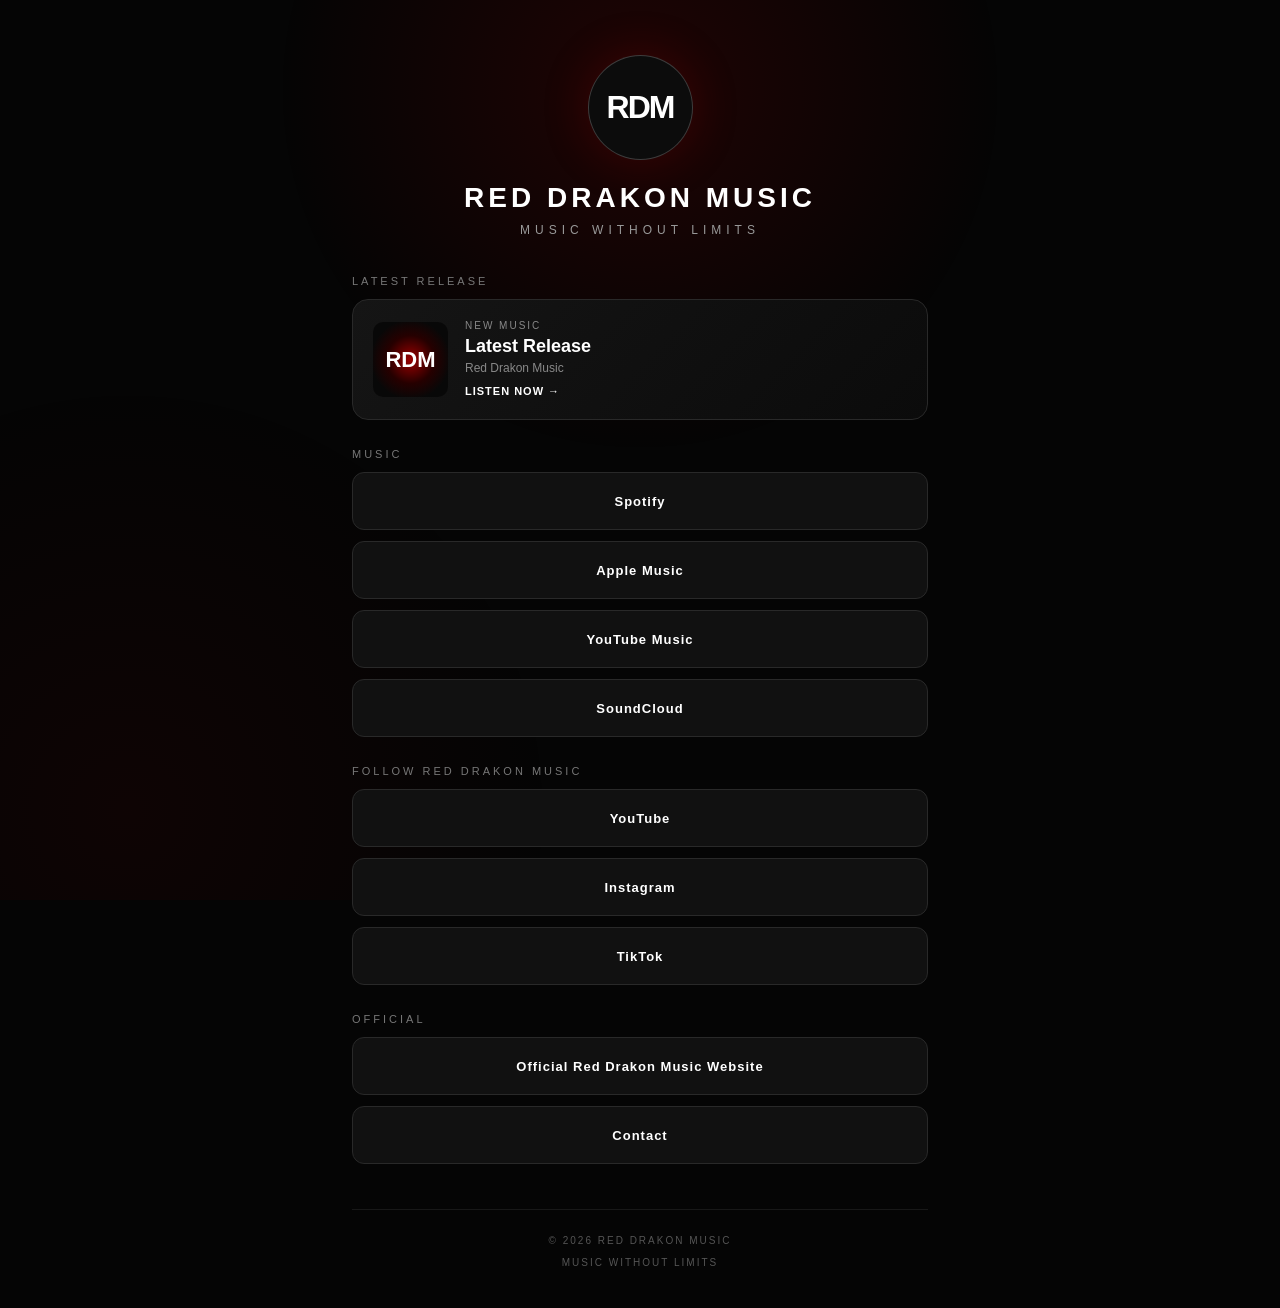
==== index.html @ 79732311 "Create index.html" ====
<!DOCTYPE html>
<html lang="en">
<head>
    <meta charset="UTF-8">
    <meta name="viewport" content="width=device-width, initial-scale=1.0">

    <title>Red Drakon Music</title>
    <meta name="description" content="Red Drakon Music — Music Without Limits.">

    <style>
        * {
            margin: 0;
            padding: 0;
            box-sizing: border-box;
        }

        body {
            font-family: Arial, Helvetica, sans-serif;
            background: #050505;
            color: #ffffff;
            min-height: 100vh;
            display: flex;
            justify-content: center;
            overflow-x: hidden;
        }

        body::before {
            content: "";
            position: fixed;
            inset: 0;
            background:
                radial-gradient(circle at 50% 10%, rgba(150, 0, 0, 0.18), transparent 35%),
                radial-gradient(circle at 10% 90%, rgba(100, 0, 0, 0.10), transparent 30%);
            pointer-events: none;
        }

        .page {
            width: 100%;
            max-width: 620px;
            padding: 55px 22px 40px;
            position: relative;
            z-index: 1;
        }

        .brand {
            text-align: center;
            margin-bottom: 38px;
        }

        .logo {
            width: 105px;
            height: 105px;
            margin: 0 auto 22px;
            border: 1px solid rgba(255, 255, 255, 0.2);
            border-radius: 50%;
            display: flex;
            align-items: center;
            justify-content: center;
            background: #0c0c0c;
            box-shadow: 0 0 45px rgba(150, 0, 0, 0.25);
            font-size: 32px;
            font-weight: 900;
            letter-spacing: -2px;
        }

        .brand h1 {
            font-size: 28px;
            letter-spacing: 4px;
            font-weight: 800;
        }

        .tagline {
            margin-top: 9px;
            color: #999999;
            font-size: 12px;
            letter-spacing: 5px;
            text-transform: uppercase;
        }

        .section-title {
            font-size: 11px;
            letter-spacing: 3px;
            color: #777777;
            text-transform: uppercase;
            margin: 28px 0 12px;
        }

        .release {
            background: linear-gradient(135deg, #151515, #0b0b0b);
            border: 1px solid #292929;
            border-radius: 16px;
            padding: 20px;
            display: flex;
            align-items: center;
            gap: 17px;
            margin-bottom: 24px;
        }

        .release-art {
            width: 75px;
            height: 75px;
            border-radius: 10px;
            background:
                radial-gradient(circle at 50% 50%, #9b0000, #260000 45%, #080808 75%);
            display: flex;
            align-items: center;
            justify-content: center;
            flex-shrink: 0;
            font-size: 22px;
            font-weight: 900;
        }

        .release-info {
            flex: 1;
        }

        .release-label {
            color: #888888;
            font-size: 10px;
            letter-spacing: 2px;
            text-transform: uppercase;
        }

        .release h2 {
            margin-top: 5px;
            font-size: 18px;
        }

        .release p {
            margin-top: 4px;
            color: #888888;
            font-size: 12px;
        }

        .listen {
            display: inline-block;
            margin-top: 10px;
            color: white;
            text-decoration: none;
            font-size: 11px;
            font-weight: bold;
            letter-spacing: 1px;
        }

        .listen:hover {
            color: #ff3333;
        }

        .links {
            display: flex;
            flex-direction: column;
            gap: 11px;
        }

        .link {
            width: 100%;
            min-height: 58px;
            padding: 16px 20px;
            display: flex;
            align-items: center;
            justify-content: center;
            text-decoration: none;
            color: white;
            background: #111111;
            border: 1px solid #292929;
            border-radius: 12px;
            font-size: 13px;
            font-weight: 600;
            letter-spacing: 1px;
            transition: 0.25s ease;
        }

        .link:hover {
            background: #1a1a1a;
            border-color: #770000;
            transform: translateY(-2px);
            box-shadow: 0 8px 25px rgba(120, 0, 0, 0.15);
        }

        .footer {
            text-align: center;
            margin-top: 45px;
            padding-top: 25px;
            border-top: 1px solid #181818;
            color: #555555;
            font-size: 10px;
            letter-spacing: 2px;
        }

        @media (max-width: 480px) {
            .page {
                padding: 40px 16px 30px;
            }

            .brand h1 {
                font-size: 23px;
                letter-spacing: 3px;
            }

            .tagline {
                font-size: 10px;
                letter-spacing: 3px;
            }
        }
    </style>
</head>

<body>

<div class="page">

    <header class="brand">
        <div class="logo">RDM</div>

        <h1>RED DRAKON MUSIC</h1>

        <p class="tagline">Music Without Limits</p>
    </header>


    <div class="section-title">Latest Release</div>

    <div class="release">

        <div class="release-art">
            RDM
        </div>

        <div class="release-info">
            <div class="release-label">New Music</div>

            <h2>Latest Release</h2>

            <p>Red Drakon Music</p>

            <a class="listen" href="#" target="_blank">
                LISTEN NOW →
            </a>
        </div>

    </div>


    <div class="section-title">Music</div>

    <div class="links">

        <a class="link" href="#" target="_blank">
            Spotify
        </a>

        <a class="link" href="#" target="_blank">
            Apple Music
        </a>

        <a class="link" href="#" target="_blank">
            YouTube Music
        </a>

        <a class="link" href="#" target="_blank">
            SoundCloud
        </a>

    </div>


    <div class="section-title">Follow Red Drakon Music</div>

    <div class="links">

        <a class="link" href="#" target="_blank">
            YouTube
        </a>

        <a class="link" href="#" target="_blank">
            Instagram
        </a>

        <a class="link" href="#" target="_blank">
            TikTok
        </a>

    </div>


    <div class="section-title">Official</div>

    <div class="links">

        <a class="link" href="#" target="_blank">
            Official Red Drakon Music Website
        </a>

        <a class="link" href="#" target="_blank">
            Contact
        </a>

    </div>


    <footer class="footer">
        © 2026 RED DRAKON MUSIC
        <br><br>
        MUSIC WITHOUT LIMITS
    </footer>

</div>

</body>
</html>
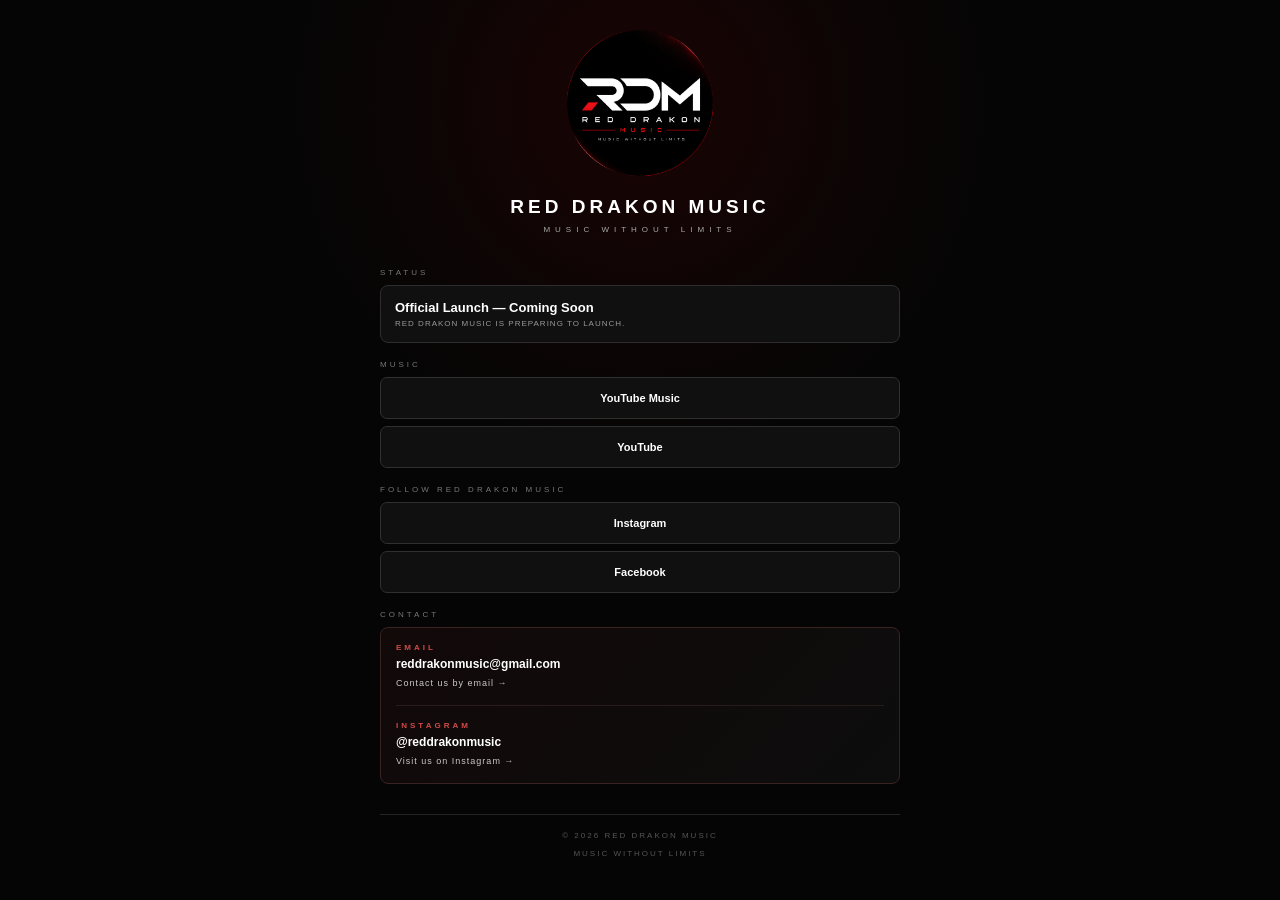
==== commit ff45ae14: "RDM pre-launch website" ====
--- a/index.html
+++ b/index.html
@@ -1,310 +1,281 @@
 <!DOCTYPE html>
 <html lang="en">
 <head>
-    <meta charset="UTF-8">
-    <meta name="viewport" content="width=device-width, initial-scale=1.0">
-
-    <title>Red Drakon Music</title>
-    <meta name="description" content="Red Drakon Music — Music Without Limits.">
-
-    <style>
-        * {
-            margin: 0;
-            padding: 0;
-            box-sizing: border-box;
-        }
-
-        body {
-            font-family: Arial, Helvetica, sans-serif;
-            background: #050505;
-            color: #ffffff;
-            min-height: 100vh;
-            display: flex;
-            justify-content: center;
-            overflow-x: hidden;
-        }
-
-        body::before {
-            content: "";
-            position: fixed;
-            inset: 0;
-            background:
-                radial-gradient(circle at 50% 10%, rgba(150, 0, 0, 0.18), transparent 35%),
-                radial-gradient(circle at 10% 90%, rgba(100, 0, 0, 0.10), transparent 30%);
-            pointer-events: none;
-        }
-
-        .page {
-            width: 100%;
-            max-width: 620px;
-            padding: 55px 22px 40px;
-            position: relative;
-            z-index: 1;
-        }
-
-        .brand {
-            text-align: center;
-            margin-bottom: 38px;
-        }
-
-        .logo {
-            width: 105px;
-            height: 105px;
-            margin: 0 auto 22px;
-            border: 1px solid rgba(255, 255, 255, 0.2);
-            border-radius: 50%;
-            display: flex;
-            align-items: center;
-            justify-content: center;
-            background: #0c0c0c;
-            box-shadow: 0 0 45px rgba(150, 0, 0, 0.25);
-            font-size: 32px;
-            font-weight: 900;
-            letter-spacing: -2px;
-        }
-
-        .brand h1 {
-            font-size: 28px;
-            letter-spacing: 4px;
-            font-weight: 800;
-        }
-
-        .tagline {
-            margin-top: 9px;
-            color: #999999;
-            font-size: 12px;
-            letter-spacing: 5px;
-            text-transform: uppercase;
-        }
-
-        .section-title {
-            font-size: 11px;
-            letter-spacing: 3px;
-            color: #777777;
-            text-transform: uppercase;
-            margin: 28px 0 12px;
-        }
-
-        .release {
-            background: linear-gradient(135deg, #151515, #0b0b0b);
-            border: 1px solid #292929;
-            border-radius: 16px;
-            padding: 20px;
-            display: flex;
-            align-items: center;
-            gap: 17px;
-            margin-bottom: 24px;
-        }
-
-        .release-art {
-            width: 75px;
-            height: 75px;
-            border-radius: 10px;
-            background:
-                radial-gradient(circle at 50% 50%, #9b0000, #260000 45%, #080808 75%);
-            display: flex;
-            align-items: center;
-            justify-content: center;
-            flex-shrink: 0;
-            font-size: 22px;
-            font-weight: 900;
-        }
-
-        .release-info {
-            flex: 1;
-        }
-
-        .release-label {
-            color: #888888;
-            font-size: 10px;
-            letter-spacing: 2px;
-            text-transform: uppercase;
-        }
-
-        .release h2 {
-            margin-top: 5px;
-            font-size: 18px;
-        }
-
-        .release p {
-            margin-top: 4px;
-            color: #888888;
-            font-size: 12px;
-        }
-
-        .listen {
-            display: inline-block;
-            margin-top: 10px;
-            color: white;
-            text-decoration: none;
-            font-size: 11px;
-            font-weight: bold;
-            letter-spacing: 1px;
-        }
-
-        .listen:hover {
-            color: #ff3333;
-        }
-
-        .links {
-            display: flex;
-            flex-direction: column;
-            gap: 11px;
-        }
-
-        .link {
-            width: 100%;
-            min-height: 58px;
-            padding: 16px 20px;
-            display: flex;
-            align-items: center;
-            justify-content: center;
-            text-decoration: none;
-            color: white;
-            background: #111111;
-            border: 1px solid #292929;
-            border-radius: 12px;
-            font-size: 13px;
-            font-weight: 600;
-            letter-spacing: 1px;
-            transition: 0.25s ease;
-        }
-
-        .link:hover {
-            background: #1a1a1a;
-            border-color: #770000;
-            transform: translateY(-2px);
-            box-shadow: 0 8px 25px rgba(120, 0, 0, 0.15);
-        }
-
-        .footer {
-            text-align: center;
-            margin-top: 45px;
-            padding-top: 25px;
-            border-top: 1px solid #181818;
-            color: #555555;
-            font-size: 10px;
-            letter-spacing: 2px;
-        }
-
-        @media (max-width: 480px) {
-            .page {
-                padding: 40px 16px 30px;
-            }
-
-            .brand h1 {
-                font-size: 23px;
-                letter-spacing: 3px;
-            }
-
-            .tagline {
-                font-size: 10px;
-                letter-spacing: 3px;
-            }
-        }
-    </style>
+  <meta charset="UTF-8">
+  <meta name="viewport" content="width=device-width, initial-scale=1.0">
+  <title>Red Drakon Music</title>
+  <meta name="description" content="Red Drakon Music — Music Without Limits.">
+
+  <style>
+    * {
+      box-sizing: border-box;
+    }
+
+    html, body {
+      margin: 0;
+      min-height: 100%;
+      font-family: Arial, Helvetica, sans-serif;
+      background:
+        radial-gradient(circle at 50% 12%, rgba(100, 0, 0, 0.22), transparent 36%),
+        #050505;
+      color: #ffffff;
+    }
+
+    body {
+      display: flex;
+      justify-content: center;
+      padding: 28px 16px 24px;
+    }
+
+    .page {
+      width: 100%;
+      max-width: 520px;
+      text-align: center;
+    }
+
+    .logo {
+      width: 150px;
+      height: 150px;
+      object-fit: contain;
+      display: block;
+      margin: 0 auto 18px;
+    }
+
+    .brand {
+      margin: 0;
+      font-size: 19px;
+      font-weight: 800;
+      letter-spacing: 4px;
+    }
+
+    .tagline {
+      margin: 7px 0 34px;
+      color: #a9a9a9;
+      font-size: 8px;
+      letter-spacing: 5px;
+    }
+
+    .section {
+      margin-top: 17px;
+    }
+
+    .section-title {
+      margin: 0 0 8px;
+      color: #777777;
+      font-size: 8px;
+      letter-spacing: 3px;
+      text-align: left;
+      text-transform: uppercase;
+    }
+
+    .release {
+      margin-bottom: 16px;
+      padding: 14px;
+      border: 1px solid #2d2d2d;
+      border-radius: 8px;
+      background: #101010;
+      text-align: left;
+    }
+
+    .release-title {
+      margin-bottom: 4px;
+      font-size: 13px;
+      font-weight: 700;
+    }
+
+    .release-text {
+      color: #999999;
+      font-size: 8px;
+      letter-spacing: 1px;
+      text-transform: uppercase;
+    }
+
+    .links {
+      display: flex;
+      flex-direction: column;
+      gap: 7px;
+    }
+
+    .link {
+      display: flex;
+      align-items: center;
+      justify-content: center;
+      width: 100%;
+      min-height: 42px;
+      padding: 11px 16px;
+      border: 1px solid #303030;
+      border-radius: 7px;
+      background: #101010;
+      color: #ffffff;
+      text-decoration: none;
+      font-size: 11px;
+      font-weight: 700;
+      transition: 0.2s ease;
+    }
+
+    .link:hover {
+      border-color: #a00000;
+      background: #151515;
+      transform: translateY(-1px);
+    }
+
+    .contact-card {
+      padding: 15px;
+      border: 1px solid #3b2222;
+      border-radius: 8px;
+      background: linear-gradient(135deg, #120909, #0d0d0d);
+      text-align: left;
+    }
+
+    .contact-item + .contact-item {
+      margin-top: 15px;
+      padding-top: 15px;
+      border-top: 1px solid #2a1b1b;
+    }
+
+    .contact-label {
+      margin-bottom: 5px;
+      color: #d14a4a;
+      font-size: 8px;
+      font-weight: 800;
+      letter-spacing: 3px;
+    }
+
+    .contact-value {
+      color: #ffffff;
+      font-size: 12px;
+      font-weight: 700;
+      word-break: break-word;
+    }
+
+    .contact-action {
+      display: inline-block;
+      margin-top: 7px;
+      color: #c9c9c9;
+      font-size: 9px;
+      letter-spacing: 1px;
+      text-decoration: none;
+    }
+
+    .contact-action:hover {
+      color: #ff4a4a;
+    }
+
+    .footer {
+      margin-top: 30px;
+      padding-top: 16px;
+      border-top: 1px solid #242424;
+      color: #555555;
+      font-size: 8px;
+      letter-spacing: 2px;
+    }
+
+    @media (max-width: 420px) {
+      .logo {
+        width: 135px;
+        height: 135px;
+      }
+
+      .brand {
+        font-size: 17px;
+      }
+    }
+  </style>
 </head>
 
 <body>
-
-<div class="page">
-
-    <header class="brand">
-        <div class="logo">RDM</div>
-
-        <h1>RED DRAKON MUSIC</h1>
-
-        <p class="tagline">Music Without Limits</p>
-    </header>
-
-
-    <div class="section-title">Latest Release</div>
-
-    <div class="release">
-
-        <div class="release-art">
-            RDM
+  <main class="page">
+
+    <img class="logo" src="logo.png" alt="Red Drakon Music logo">
+
+    <h1 class="brand">RED DRAKON MUSIC</h1>
+    <div class="tagline">MUSIC WITHOUT LIMITS</div>
+
+    <section class="section">
+      <div class="section-title">Status</div>
+
+      <div class="release">
+        <div class="release-title">Official Launch — Coming Soon</div>
+        <div class="release-text">
+          Red Drakon Music is preparing to launch.
         </div>
-
-        <div class="release-info">
-            <div class="release-label">New Music</div>
-
-            <h2>Latest Release</h2>
-
-            <p>Red Drakon Music</p>
-
-            <a class="listen" href="#" target="_blank">
-                LISTEN NOW →
-            </a>
+      </div>
+    </section>
+
+    <section class="section">
+      <div class="section-title">Music</div>
+
+      <div class="links">
+        <a class="link"
+           href="https://music.youtube.com/@reddrakonmusic?si=BLU8yEiWkHXFVUb4"
+           target="_blank"
+           rel="noopener noreferrer">
+          YouTube Music
+        </a>
+
+        <a class="link"
+           href="https://www.youtube.com/channel/UCxFd3rDQ5w2QX0YowjsadLg"
+           target="_blank"
+           rel="noopener noreferrer">
+          YouTube
+        </a>
+      </div>
+    </section>
+
+    <section class="section">
+      <div class="section-title">Follow Red Drakon Music</div>
+
+      <div class="links">
+        <a class="link"
+           href="https://www.instagram.com/reddrakonmusic/"
+           target="_blank"
+           rel="noopener noreferrer">
+          Instagram
+        </a>
+
+        <a class="link"
+           href="https://www.facebook.com/profile.php?id=61592720976693"
+           target="_blank"
+           rel="noopener noreferrer">
+          Facebook
+        </a>
+      </div>
+    </section>
+
+    <section class="section">
+      <div class="section-title">Contact</div>
+
+      <div class="contact-card">
+
+        <div class="contact-item">
+          <div class="contact-label">EMAIL</div>
+          <div class="contact-value">reddrakonmusic@gmail.com</div>
+          <a class="contact-action"
+             href="mailto:reddrakonmusic@gmail.com">
+            Contact us by email →
+          </a>
         </div>
 
-    </div>
-
-
-    <div class="section-title">Music</div>
-
-    <div class="links">
-
-        <a class="link" href="#" target="_blank">
-            Spotify
-        </a>
-
-        <a class="link" href="#" target="_blank">
-            Apple Music
-        </a>
-
-        <a class="link" href="#" target="_blank">
-            YouTube Music
-        </a>
-
-        <a class="link" href="#" target="_blank">
-            SoundCloud
-        </a>
-
-    </div>
-
-
-    <div class="section-title">Follow Red Drakon Music</div>
-
-    <div class="links">
-
-        <a class="link" href="#" target="_blank">
-            YouTube
-        </a>
-
-        <a class="link" href="#" target="_blank">
-            Instagram
-        </a>
-
-        <a class="link" href="#" target="_blank">
-            TikTok
-        </a>
-
-    </div>
-
-
-    <div class="section-title">Official</div>
-
-    <div class="links">
-
-        <a class="link" href="#" target="_blank">
-            Official Red Drakon Music Website
-        </a>
-
-        <a class="link" href="#" target="_blank">
-            Contact
-        </a>
-
-    </div>
-
+        <div class="contact-item">
+          <div class="contact-label">INSTAGRAM</div>
+          <div class="contact-value">@reddrakonmusic</div>
+          <a class="contact-action"
+             href="https://www.instagram.com/reddrakonmusic/"
+             target="_blank"
+             rel="noopener noreferrer">
+            Visit us on Instagram →
+          </a>
+        </div>
+
+      </div>
+    </section>
 
     <footer class="footer">
-        © 2026 RED DRAKON MUSIC
-        <br><br>
-        MUSIC WITHOUT LIMITS
+      © 2026 RED DRAKON MUSIC
+      <br><br>
+      MUSIC WITHOUT LIMITS
     </footer>
 
-</div>
-
+  </main>
 </body>
 </html>
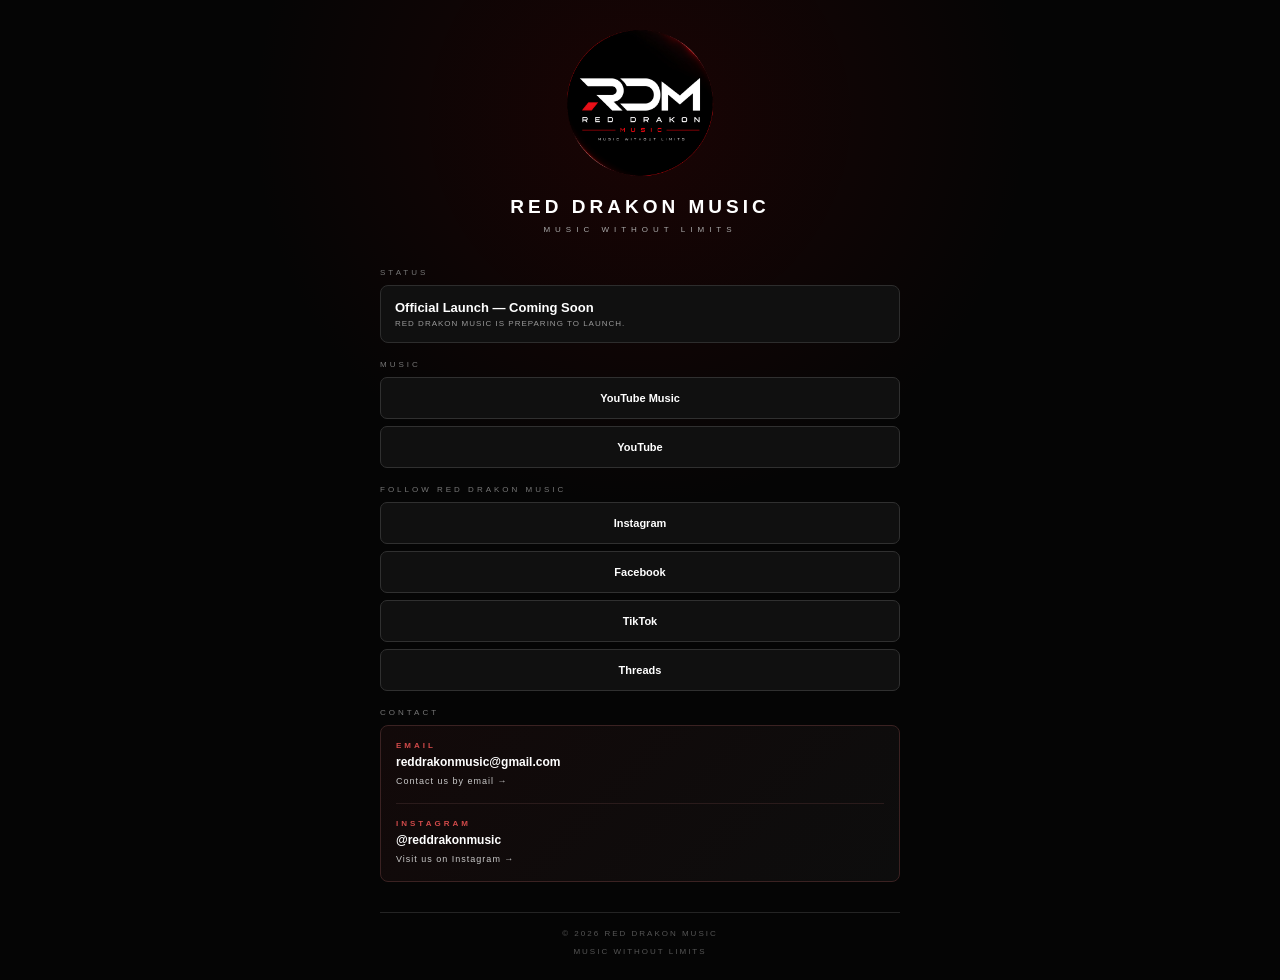
==== commit 4e6f3743: "Add files via upload" ====
--- a/index.html
+++ b/index.html
@@ -5,268 +5,90 @@
   <meta name="viewport" content="width=device-width, initial-scale=1.0">
   <title>Red Drakon Music</title>
   <meta name="description" content="Red Drakon Music — Music Without Limits.">
-
   <style>
-    * {
-      box-sizing: border-box;
-    }
-
+    * { box-sizing: border-box; }
     html, body {
       margin: 0;
       min-height: 100%;
       font-family: Arial, Helvetica, sans-serif;
-      background:
-        radial-gradient(circle at 50% 12%, rgba(100, 0, 0, 0.22), transparent 36%),
-        #050505;
-      color: #ffffff;
+      background: radial-gradient(circle at 50% 12%, rgba(100,0,0,.22), transparent 36%), #050505;
+      color: #fff;
     }
-
-    body {
-      display: flex;
-      justify-content: center;
-      padding: 28px 16px 24px;
+    body { display:flex; justify-content:center; padding:28px 16px 24px; }
+    .page { width:100%; max-width:520px; text-align:center; }
+    .logo { width:150px; height:150px; object-fit:contain; display:block; margin:0 auto 18px; }
+    .brand { margin:0; font-size:19px; font-weight:800; letter-spacing:4px; }
+    .tagline { margin:7px 0 34px; color:#a9a9a9; font-size:8px; letter-spacing:5px; }
+    .section { margin-top:17px; }
+    .section-title { margin:0 0 8px; color:#777; font-size:8px; letter-spacing:3px; text-align:left; text-transform:uppercase; }
+    .release { margin-bottom:16px; padding:14px; border:1px solid #2d2d2d; border-radius:8px; background:#101010; text-align:left; }
+    .release-title { margin-bottom:4px; font-size:13px; font-weight:700; }
+    .release-text { color:#999; font-size:8px; letter-spacing:1px; text-transform:uppercase; }
+    .links { display:flex; flex-direction:column; gap:7px; }
+    .link {
+      display:flex; align-items:center; justify-content:center; width:100%; min-height:42px;
+      padding:11px 16px; border:1px solid #303030; border-radius:7px; background:#101010;
+      color:#fff; text-decoration:none; font-size:11px; font-weight:700; transition:.2s ease;
     }
-
-    .page {
-      width: 100%;
-      max-width: 520px;
-      text-align: center;
-    }
-
-    .logo {
-      width: 150px;
-      height: 150px;
-      object-fit: contain;
-      display: block;
-      margin: 0 auto 18px;
-    }
-
-    .brand {
-      margin: 0;
-      font-size: 19px;
-      font-weight: 800;
-      letter-spacing: 4px;
-    }
-
-    .tagline {
-      margin: 7px 0 34px;
-      color: #a9a9a9;
-      font-size: 8px;
-      letter-spacing: 5px;
-    }
-
-    .section {
-      margin-top: 17px;
-    }
-
-    .section-title {
-      margin: 0 0 8px;
-      color: #777777;
-      font-size: 8px;
-      letter-spacing: 3px;
-      text-align: left;
-      text-transform: uppercase;
-    }
-
-    .release {
-      margin-bottom: 16px;
-      padding: 14px;
-      border: 1px solid #2d2d2d;
-      border-radius: 8px;
-      background: #101010;
-      text-align: left;
-    }
-
-    .release-title {
-      margin-bottom: 4px;
-      font-size: 13px;
-      font-weight: 700;
-    }
-
-    .release-text {
-      color: #999999;
-      font-size: 8px;
-      letter-spacing: 1px;
-      text-transform: uppercase;
-    }
-
-    .links {
-      display: flex;
-      flex-direction: column;
-      gap: 7px;
-    }
-
-    .link {
-      display: flex;
-      align-items: center;
-      justify-content: center;
-      width: 100%;
-      min-height: 42px;
-      padding: 11px 16px;
-      border: 1px solid #303030;
-      border-radius: 7px;
-      background: #101010;
-      color: #ffffff;
-      text-decoration: none;
-      font-size: 11px;
-      font-weight: 700;
-      transition: 0.2s ease;
-    }
-
-    .link:hover {
-      border-color: #a00000;
-      background: #151515;
-      transform: translateY(-1px);
-    }
-
-    .contact-card {
-      padding: 15px;
-      border: 1px solid #3b2222;
-      border-radius: 8px;
-      background: linear-gradient(135deg, #120909, #0d0d0d);
-      text-align: left;
-    }
-
-    .contact-item + .contact-item {
-      margin-top: 15px;
-      padding-top: 15px;
-      border-top: 1px solid #2a1b1b;
-    }
-
-    .contact-label {
-      margin-bottom: 5px;
-      color: #d14a4a;
-      font-size: 8px;
-      font-weight: 800;
-      letter-spacing: 3px;
-    }
-
-    .contact-value {
-      color: #ffffff;
-      font-size: 12px;
-      font-weight: 700;
-      word-break: break-word;
-    }
-
-    .contact-action {
-      display: inline-block;
-      margin-top: 7px;
-      color: #c9c9c9;
-      font-size: 9px;
-      letter-spacing: 1px;
-      text-decoration: none;
-    }
-
-    .contact-action:hover {
-      color: #ff4a4a;
-    }
-
-    .footer {
-      margin-top: 30px;
-      padding-top: 16px;
-      border-top: 1px solid #242424;
-      color: #555555;
-      font-size: 8px;
-      letter-spacing: 2px;
-    }
-
-    @media (max-width: 420px) {
-      .logo {
-        width: 135px;
-        height: 135px;
-      }
-
-      .brand {
-        font-size: 17px;
-      }
+    .link:hover { border-color:#a00000; background:#151515; transform:translateY(-1px); }
+    .contact-card { padding:15px; border:1px solid #3b2222; border-radius:8px; background:linear-gradient(135deg,#120909,#0d0d0d); text-align:left; }
+    .contact-item + .contact-item { margin-top:15px; padding-top:15px; border-top:1px solid #2a1b1b; }
+    .contact-label { margin-bottom:5px; color:#d14a4a; font-size:8px; font-weight:800; letter-spacing:3px; }
+    .contact-value { color:#fff; font-size:12px; font-weight:700; word-break:break-word; }
+    .contact-action { display:inline-block; margin-top:7px; color:#c9c9c9; font-size:9px; letter-spacing:1px; text-decoration:none; }
+    .contact-action:hover { color:#ff4a4a; }
+    .footer { margin-top:30px; padding-top:16px; border-top:1px solid #242424; color:#555; font-size:8px; letter-spacing:2px; }
+    @media (max-width:420px) {
+      .logo { width:135px; height:135px; }
+      .brand { font-size:17px; }
     }
   </style>
 </head>
-
 <body>
   <main class="page">
-
     <img class="logo" src="logo.png" alt="Red Drakon Music logo">
-
     <h1 class="brand">RED DRAKON MUSIC</h1>
     <div class="tagline">MUSIC WITHOUT LIMITS</div>
 
     <section class="section">
       <div class="section-title">Status</div>
-
       <div class="release">
         <div class="release-title">Official Launch — Coming Soon</div>
-        <div class="release-text">
-          Red Drakon Music is preparing to launch.
-        </div>
+        <div class="release-text">Red Drakon Music is preparing to launch.</div>
       </div>
     </section>
 
     <section class="section">
       <div class="section-title">Music</div>
-
       <div class="links">
-        <a class="link"
-           href="https://music.youtube.com/@reddrakonmusic?si=BLU8yEiWkHXFVUb4"
-           target="_blank"
-           rel="noopener noreferrer">
-          YouTube Music
-        </a>
-
-        <a class="link"
-           href="https://www.youtube.com/channel/UCxFd3rDQ5w2QX0YowjsadLg"
-           target="_blank"
-           rel="noopener noreferrer">
-          YouTube
-        </a>
+        <a class="link" href="https://music.youtube.com/@reddrakonmusic?si=BLU8yEiWkHXFVUb4" target="_blank" rel="noopener noreferrer">YouTube Music</a>
+        <a class="link" href="https://www.youtube.com/channel/UCxFd3rDQ5w2QX0YowjsadLg" target="_blank" rel="noopener noreferrer">YouTube</a>
       </div>
     </section>
 
     <section class="section">
       <div class="section-title">Follow Red Drakon Music</div>
-
       <div class="links">
-        <a class="link"
-           href="https://www.instagram.com/reddrakonmusic/"
-           target="_blank"
-           rel="noopener noreferrer">
-          Instagram
-        </a>
-
-        <a class="link"
-           href="https://www.facebook.com/profile.php?id=61592720976693"
-           target="_blank"
-           rel="noopener noreferrer">
-          Facebook
-        </a>
+        <a class="link" href="https://www.instagram.com/reddrakonmusic/" target="_blank" rel="noopener noreferrer">Instagram</a>
+        <a class="link" href="https://www.facebook.com/profile.php?id=61592720976693" target="_blank" rel="noopener noreferrer">Facebook</a>
+        <a class="link" href="https://www.tiktok.com/@red.drakon.music" target="_blank" rel="noopener noreferrer">TikTok</a>
+        <a class="link" href="https://www.threads.com/@reddrakonmusic" target="_blank" rel="noopener noreferrer">Threads</a>
       </div>
     </section>
 
     <section class="section">
       <div class="section-title">Contact</div>
-
       <div class="contact-card">
-
         <div class="contact-item">
           <div class="contact-label">EMAIL</div>
           <div class="contact-value">reddrakonmusic@gmail.com</div>
-          <a class="contact-action"
-             href="mailto:reddrakonmusic@gmail.com">
-            Contact us by email →
-          </a>
+          <a class="contact-action" href="mailto:reddrakonmusic@gmail.com">Contact us by email →</a>
         </div>
-
         <div class="contact-item">
           <div class="contact-label">INSTAGRAM</div>
           <div class="contact-value">@reddrakonmusic</div>
-          <a class="contact-action"
-             href="https://www.instagram.com/reddrakonmusic/"
-             target="_blank"
-             rel="noopener noreferrer">
-            Visit us on Instagram →
-          </a>
+          <a class="contact-action" href="https://www.instagram.com/reddrakonmusic/" target="_blank" rel="noopener noreferrer">Visit us on Instagram →</a>
         </div>
-
       </div>
     </section>
 
@@ -275,7 +97,6 @@
       <br><br>
       MUSIC WITHOUT LIMITS
     </footer>
-
   </main>
 </body>
 </html>
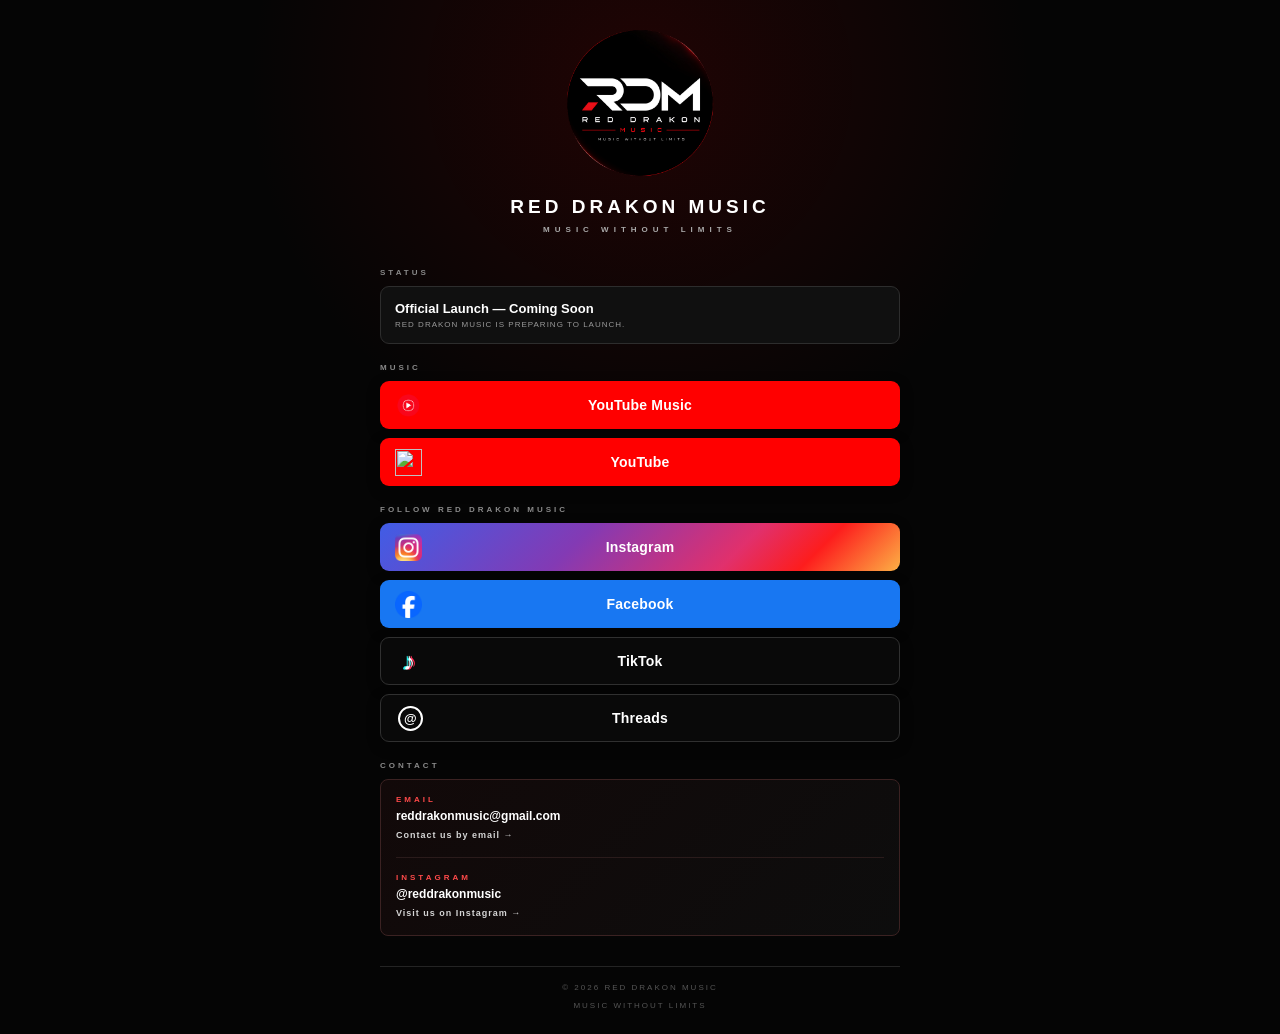
==== commit 49d0dd12: "Add files via upload" ====
--- a/index.html
+++ b/index.html
@@ -5,53 +5,259 @@
   <meta name="viewport" content="width=device-width, initial-scale=1.0">
   <title>Red Drakon Music</title>
   <meta name="description" content="Red Drakon Music — Music Without Limits.">
+
   <style>
     * { box-sizing: border-box; }
+
     html, body {
       margin: 0;
       min-height: 100%;
       font-family: Arial, Helvetica, sans-serif;
-      background: radial-gradient(circle at 50% 12%, rgba(100,0,0,.22), transparent 36%), #050505;
-      color: #fff;
-    }
-    body { display:flex; justify-content:center; padding:28px 16px 24px; }
-    .page { width:100%; max-width:520px; text-align:center; }
-    .logo { width:150px; height:150px; object-fit:contain; display:block; margin:0 auto 18px; }
-    .brand { margin:0; font-size:19px; font-weight:800; letter-spacing:4px; }
-    .tagline { margin:7px 0 34px; color:#a9a9a9; font-size:8px; letter-spacing:5px; }
-    .section { margin-top:17px; }
-    .section-title { margin:0 0 8px; color:#777; font-size:8px; letter-spacing:3px; text-align:left; text-transform:uppercase; }
-    .release { margin-bottom:16px; padding:14px; border:1px solid #2d2d2d; border-radius:8px; background:#101010; text-align:left; }
-    .release-title { margin-bottom:4px; font-size:13px; font-weight:700; }
-    .release-text { color:#999; font-size:8px; letter-spacing:1px; text-transform:uppercase; }
-    .links { display:flex; flex-direction:column; gap:7px; }
+      background:
+        radial-gradient(circle at 50% 8%, rgba(130,0,0,.22), transparent 34%),
+        #050505;
+      color: #fff;
+    }
+
+    body {
+      display: flex;
+      justify-content: center;
+      padding: 28px 16px 24px;
+    }
+
+    .page {
+      width: 100%;
+      max-width: 520px;
+      text-align: center;
+    }
+
+    .logo {
+      width: 150px;
+      height: 150px;
+      object-fit: contain;
+      display: block;
+      margin: 0 auto 18px;
+    }
+
+    .brand {
+      margin: 0;
+      font-size: 19px;
+      font-weight: 900;
+      letter-spacing: 4px;
+    }
+
+    .tagline {
+      margin: 7px 0 34px;
+      color: #a9a9a9;
+      font-size: 8px;
+      letter-spacing: 5px;
+      font-weight: 700;
+    }
+
+    .section {
+      margin-top: 19px;
+    }
+
+    .section-title {
+      margin: 0 0 9px;
+      color: #8a8a8a;
+      font-size: 8px;
+      letter-spacing: 3px;
+      text-align: left;
+      text-transform: uppercase;
+      font-weight: 800;
+    }
+
+    .release {
+      margin-bottom: 16px;
+      padding: 14px;
+      border: 1px solid #2d2d2d;
+      border-radius: 9px;
+      background: #101010;
+      text-align: left;
+    }
+
+    .release-title {
+      margin-bottom: 4px;
+      font-size: 13px;
+      font-weight: 800;
+    }
+
+    .release-text {
+      color: #999;
+      font-size: 8px;
+      letter-spacing: 1px;
+      text-transform: uppercase;
+    }
+
+    .links {
+      display: flex;
+      flex-direction: column;
+      gap: 9px;
+    }
+
+    /* Compact, bold platform buttons */
     .link {
-      display:flex; align-items:center; justify-content:center; width:100%; min-height:42px;
-      padding:11px 16px; border:1px solid #303030; border-radius:7px; background:#101010;
-      color:#fff; text-decoration:none; font-size:11px; font-weight:700; transition:.2s ease;
-    }
-    .link:hover { border-color:#a00000; background:#151515; transform:translateY(-1px); }
-    .contact-card { padding:15px; border:1px solid #3b2222; border-radius:8px; background:linear-gradient(135deg,#120909,#0d0d0d); text-align:left; }
-    .contact-item + .contact-item { margin-top:15px; padding-top:15px; border-top:1px solid #2a1b1b; }
-    .contact-label { margin-bottom:5px; color:#d14a4a; font-size:8px; font-weight:800; letter-spacing:3px; }
-    .contact-value { color:#fff; font-size:12px; font-weight:700; word-break:break-word; }
-    .contact-action { display:inline-block; margin-top:7px; color:#c9c9c9; font-size:9px; letter-spacing:1px; text-decoration:none; }
-    .contact-action:hover { color:#ff4a4a; }
-    .footer { margin-top:30px; padding-top:16px; border-top:1px solid #242424; color:#555; font-size:8px; letter-spacing:2px; }
-    @media (max-width:420px) {
-      .logo { width:135px; height:135px; }
-      .brand { font-size:17px; }
+      display: flex;
+      align-items: center;
+      justify-content: center;
+      position: relative;
+      width: 100%;
+      height: 48px;
+      padding: 8px 18px;
+      border: 0;
+      border-radius: 9px;
+      color: #fff;
+      text-decoration: none;
+      font-size: 14px;
+      font-weight: 900;
+      letter-spacing: .2px;
+      box-shadow: 0 4px 14px rgba(0,0,0,.25);
+      transition: transform .18s ease, filter .18s ease, box-shadow .18s ease;
+      overflow: hidden;
+    }
+
+    .link:hover {
+      transform: translateY(-2px);
+      filter: brightness(1.08);
+      box-shadow: 0 7px 20px rgba(0,0,0,.38);
+    }
+
+    .link:active {
+      transform: translateY(0);
+    }
+
+    .platform-icon {
+      position: absolute;
+      left: 15px;
+      width: 27px;
+      height: 27px;
+      object-fit: contain;
+      display: block;
+    }
+
+    .youtube-music {
+      background: #ff0000;
+    }
+
+    .youtube {
+      background: #ff0000;
+    }
+
+    .instagram {
+      background: linear-gradient(135deg, #405de6 0%, #833ab4 38%, #e1306c 68%, #fd1d1d 82%, #fcb045 100%);
+    }
+
+    .facebook {
+      background: #1877f2;
+    }
+
+    .tiktok,
+    .threads {
+      background: #090909;
+      border: 1px solid #303030;
+    }
+
+    /* Clean platform marks for TikTok and Threads.
+       These stay visually simple and do not compete with the RDM branding. */
+    .tiktok-mark {
+      position: absolute;
+      left: 17px;
+      width: 22px;
+      height: 27px;
+      font-size: 25px;
+      line-height: 27px;
+      font-weight: 900;
+      color: #fff;
+      text-shadow: -2px 0 #25f4ee, 2px 0 #fe2c55;
+    }
+
+    .threads-mark {
+      position: absolute;
+      left: 17px;
+      width: 25px;
+      height: 25px;
+      border: 2px solid #fff;
+      border-radius: 50%;
+      display: flex;
+      align-items: center;
+      justify-content: center;
+      font-size: 13px;
+      font-weight: 900;
+      color: #fff;
+    }
+
+    .contact-card {
+      padding: 15px;
+      border: 1px solid #3b2222;
+      border-radius: 8px;
+      background: linear-gradient(135deg,#120909,#0d0d0d);
+      text-align: left;
+    }
+
+    .contact-item + .contact-item {
+      margin-top: 15px;
+      padding-top: 15px;
+      border-top: 1px solid #2a1b1b;
+    }
+
+    .contact-label {
+      margin-bottom: 5px;
+      color: #ff4a4a;
+      font-size: 8px;
+      font-weight: 900;
+      letter-spacing: 3px;
+    }
+
+    .contact-value {
+      color: #fff;
+      font-size: 12px;
+      font-weight: 800;
+      word-break: break-word;
+    }
+
+    .contact-action {
+      display: inline-block;
+      margin-top: 7px;
+      color: #d5d5d5;
+      font-size: 9px;
+      letter-spacing: 1px;
+      text-decoration: none;
+      font-weight: 700;
+    }
+
+    .contact-action:hover {
+      color: #ff4a4a;
+    }
+
+    .footer {
+      margin-top: 30px;
+      padding-top: 16px;
+      border-top: 1px solid #242424;
+      color: #555;
+      font-size: 8px;
+      letter-spacing: 2px;
+    }
+
+    @media (max-width: 420px) {
+      .logo { width: 135px; height: 135px; }
+      .brand { font-size: 17px; }
+      .link { height: 46px; font-size: 13px; }
     }
   </style>
 </head>
+
 <body>
   <main class="page">
+
     <img class="logo" src="logo.png" alt="Red Drakon Music logo">
+
     <h1 class="brand">RED DRAKON MUSIC</h1>
     <div class="tagline">MUSIC WITHOUT LIMITS</div>
 
     <section class="section">
       <div class="section-title">Status</div>
+
       <div class="release">
         <div class="release-title">Official Launch — Coming Soon</div>
         <div class="release-text">Red Drakon Music is preparing to launch.</div>
@@ -60,34 +266,84 @@
 
     <section class="section">
       <div class="section-title">Music</div>
+
       <div class="links">
-        <a class="link" href="https://music.youtube.com/@reddrakonmusic?si=BLU8yEiWkHXFVUb4" target="_blank" rel="noopener noreferrer">YouTube Music</a>
-        <a class="link" href="https://www.youtube.com/channel/UCxFd3rDQ5w2QX0YowjsadLg" target="_blank" rel="noopener noreferrer">YouTube</a>
+        <a class="link youtube-music"
+           href="https://music.youtube.com/@reddrakonmusic"
+           target="_blank" rel="noopener noreferrer"
+           aria-label="Visit Red Drakon Music on YouTube Music">
+          <img class="platform-icon" src="youtube-music.png" alt="">
+          <span>YouTube Music</span>
+        </a>
+
+        <a class="link youtube"
+           href="https://www.youtube.com/channel/UCxFd3rDQ5w2QX0YowjsadLg"
+           target="_blank" rel="noopener noreferrer"
+           aria-label="Visit Red Drakon Music on YouTube">
+          <img class="platform-icon" src="youtube.png" alt="">
+          <span>YouTube</span>
+        </a>
       </div>
     </section>
 
     <section class="section">
       <div class="section-title">Follow Red Drakon Music</div>
+
       <div class="links">
-        <a class="link" href="https://www.instagram.com/reddrakonmusic/" target="_blank" rel="noopener noreferrer">Instagram</a>
-        <a class="link" href="https://www.facebook.com/profile.php?id=61592720976693" target="_blank" rel="noopener noreferrer">Facebook</a>
-        <a class="link" href="https://www.tiktok.com/@red.drakon.music" target="_blank" rel="noopener noreferrer">TikTok</a>
-        <a class="link" href="https://www.threads.com/@reddrakonmusic" target="_blank" rel="noopener noreferrer">Threads</a>
+        <a class="link instagram"
+           href="https://www.instagram.com/reddrakonmusic/"
+           target="_blank" rel="noopener noreferrer"
+           aria-label="Visit Red Drakon Music on Instagram">
+          <img class="platform-icon" src="instagram.png" alt="">
+          <span>Instagram</span>
+        </a>
+
+        <a class="link facebook"
+           href="https://www.facebook.com/profile.php?id=61592720976693"
+           target="_blank" rel="noopener noreferrer"
+           aria-label="Visit Red Drakon Music on Facebook">
+          <img class="platform-icon" src="facebook.png" alt="">
+          <span>Facebook</span>
+        </a>
+
+        <a class="link tiktok"
+           href="https://www.tiktok.com/@red.drakon.music"
+           target="_blank" rel="noopener noreferrer"
+           aria-label="Visit Red Drakon Music on TikTok">
+          <span class="tiktok-mark" aria-hidden="true">♪</span>
+          <span>TikTok</span>
+        </a>
+
+        <a class="link threads"
+           href="https://www.threads.com/@reddrakonmusic"
+           target="_blank" rel="noopener noreferrer"
+           aria-label="Visit Red Drakon Music on Threads">
+          <span class="threads-mark" aria-hidden="true">@</span>
+          <span>Threads</span>
+        </a>
       </div>
     </section>
 
     <section class="section">
       <div class="section-title">Contact</div>
+
       <div class="contact-card">
         <div class="contact-item">
           <div class="contact-label">EMAIL</div>
           <div class="contact-value">reddrakonmusic@gmail.com</div>
-          <a class="contact-action" href="mailto:reddrakonmusic@gmail.com">Contact us by email →</a>
+          <a class="contact-action" href="mailto:reddrakonmusic@gmail.com">
+            Contact us by email →
+          </a>
         </div>
+
         <div class="contact-item">
           <div class="contact-label">INSTAGRAM</div>
           <div class="contact-value">@reddrakonmusic</div>
-          <a class="contact-action" href="https://www.instagram.com/reddrakonmusic/" target="_blank" rel="noopener noreferrer">Visit us on Instagram →</a>
+          <a class="contact-action"
+             href="https://www.instagram.com/reddrakonmusic/"
+             target="_blank" rel="noopener noreferrer">
+            Visit us on Instagram →
+          </a>
         </div>
       </div>
     </section>
@@ -97,6 +353,7 @@
       <br><br>
       MUSIC WITHOUT LIMITS
     </footer>
+
   </main>
 </body>
 </html>
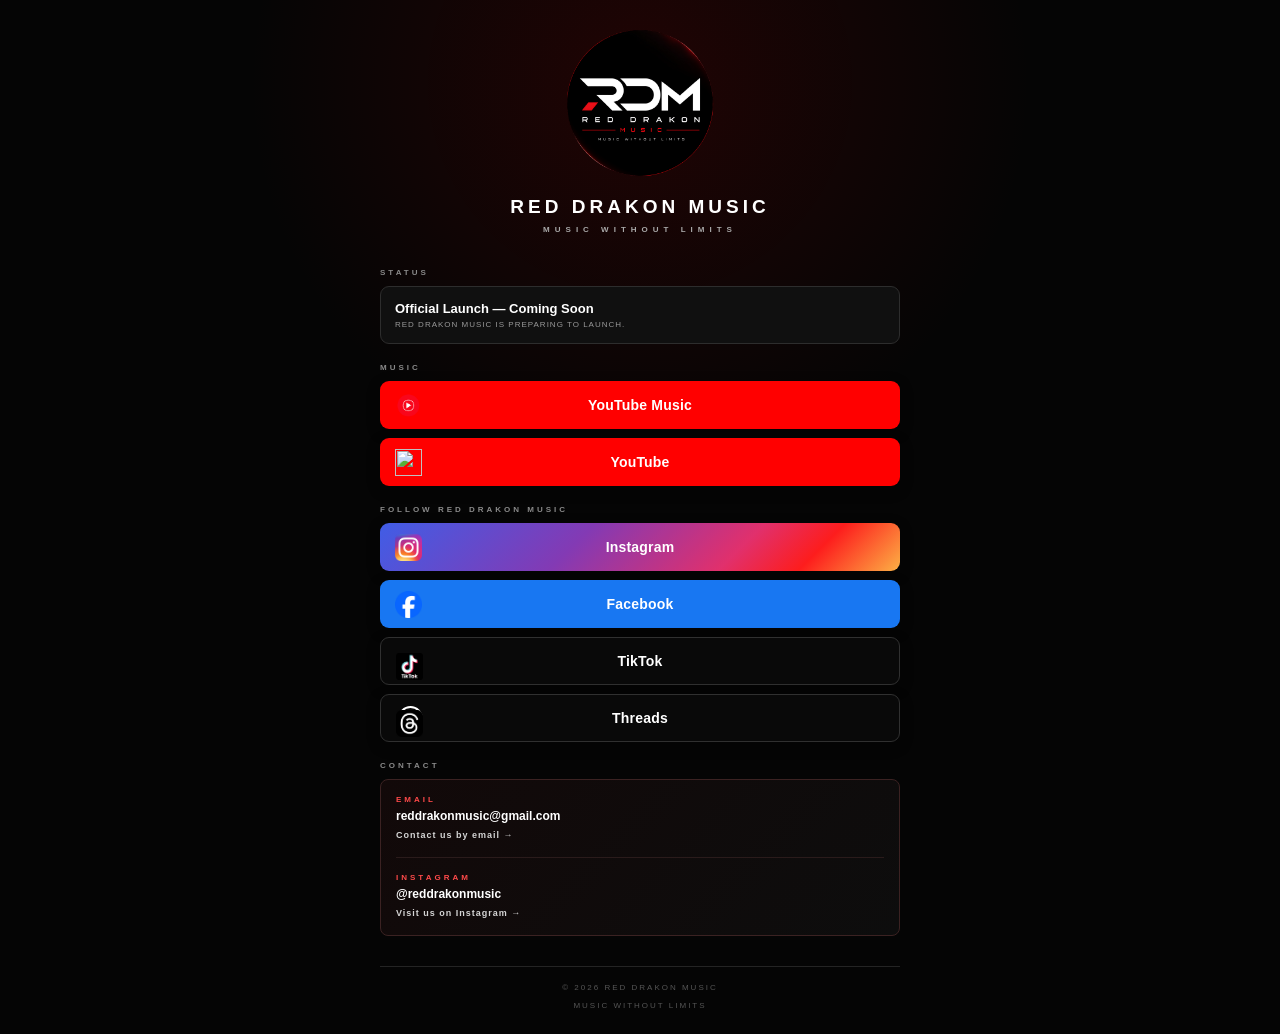
==== commit eb843c3b: "Add files via upload" ====
--- a/index.html
+++ b/index.html
@@ -311,7 +311,7 @@
            target="_blank" rel="noopener noreferrer"
            aria-label="Visit Red Drakon Music on TikTok">
           <span class="tiktok-mark" aria-hidden="true">♪</span>
-          <span>TikTok</span>
+          <span><img src="tiktok.png" alt="TikTok" class="platform-icon">TikTok</span>
         </a>
 
         <a class="link threads"
@@ -319,7 +319,7 @@
            target="_blank" rel="noopener noreferrer"
            aria-label="Visit Red Drakon Music on Threads">
           <span class="threads-mark" aria-hidden="true">@</span>
-          <span>Threads</span>
+          <span><img src="threads.png" alt="Threads" class="platform-icon">Threads</span>
         </a>
       </div>
     </section>
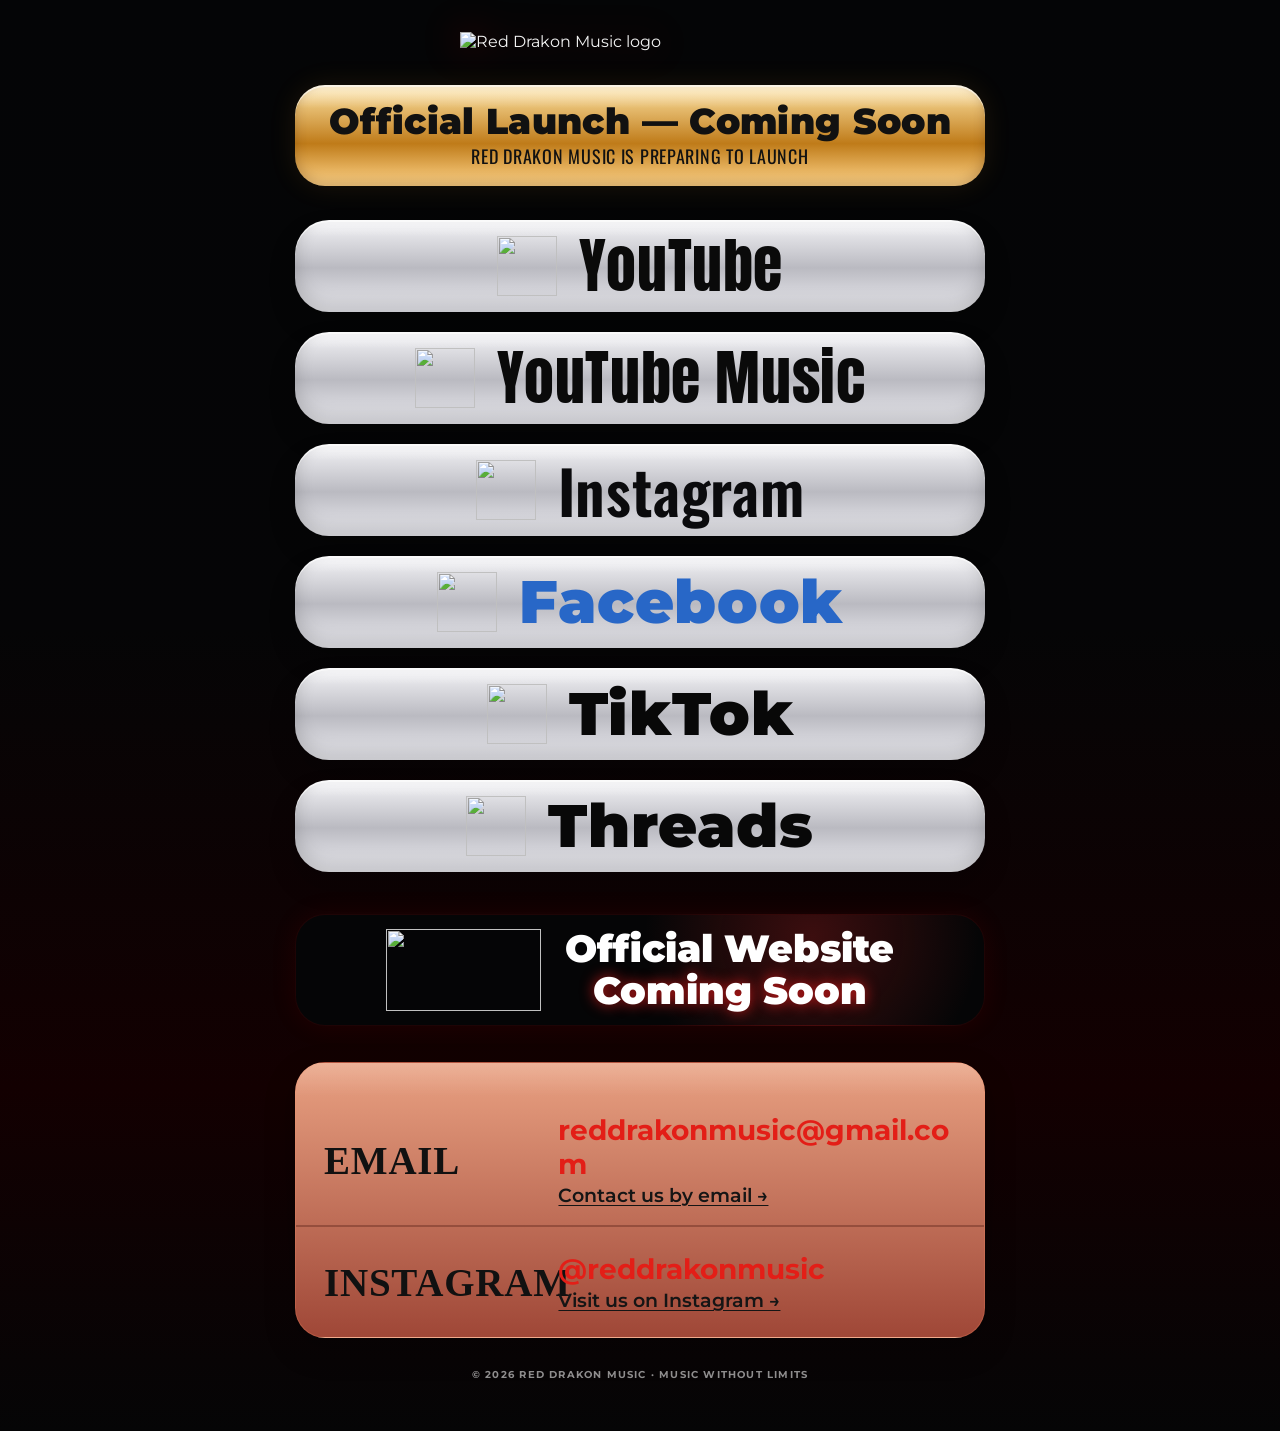
==== commit 5abd05a4: "Add files via upload" ====
--- a/index.html
+++ b/index.html
@@ -3,357 +3,94 @@
 <head>
   <meta charset="UTF-8">
   <meta name="viewport" content="width=device-width, initial-scale=1.0">
-  <title>Red Drakon Music</title>
-  <meta name="description" content="Red Drakon Music — Music Without Limits.">
+  <meta name="theme-color" content="#050506">
+  <meta name="description" content="Red Drakon Music — Music Without Limits. Official links and social profiles.">
+  <title>Red Drakon Music — Music Without Limits</title>
+  <link rel="stylesheet" href="style.css">
+</head>
+<body>
+  <main class="page-shell">
+    <img class="lens lens-top" src="assets/lens-top.png" alt="" aria-hidden="true">
+    <img class="lens lens-bottom" src="assets/lens-bottom.png" alt="" aria-hidden="true">
+    <img class="dragon" src="assets/red-dragon.png" alt="" aria-hidden="true">
 
-  <style>
-    * { box-sizing: border-box; }
+    <section class="content" aria-label="Red Drakon Music official links">
+      <header class="hero">
+        <img class="logo" src="assets/rdm-logo-sphere.png" alt="Red Drakon Music logo">
+      </header>
 
-    html, body {
-      margin: 0;
-      min-height: 100%;
-      font-family: Arial, Helvetica, sans-serif;
-      background:
-        radial-gradient(circle at 50% 8%, rgba(130,0,0,.22), transparent 34%),
-        #050505;
-      color: #fff;
-    }
+      <section class="status-card" aria-label="Launch status">
+        <h1>Official Launch — Coming Soon</h1>
+        <p>RED DRAKON MUSIC IS PREPARING TO LAUNCH</p>
+      </section>
 
-    body {
-      display: flex;
-      justify-content: center;
-      padding: 28px 16px 24px;
-    }
+      <nav class="links" aria-label="Official links">
+        <a class="platform youtube" href="https://www.youtube.com/channel/UCxFd3rDQ5w2QX0YowjsadLg" target="_blank" rel="noopener">
+          <img src="assets/youtube.png" alt="" aria-hidden="true">
+          <span>YouTube</span>
+        </a>
 
-    .page {
-      width: 100%;
-      max-width: 520px;
-      text-align: center;
-    }
-
-    .logo {
-      width: 150px;
-      height: 150px;
-      object-fit: contain;
-      display: block;
-      margin: 0 auto 18px;
-    }
-
-    .brand {
-      margin: 0;
-      font-size: 19px;
-      font-weight: 900;
-      letter-spacing: 4px;
-    }
-
-    .tagline {
-      margin: 7px 0 34px;
-      color: #a9a9a9;
-      font-size: 8px;
-      letter-spacing: 5px;
-      font-weight: 700;
-    }
-
-    .section {
-      margin-top: 19px;
-    }
-
-    .section-title {
-      margin: 0 0 9px;
-      color: #8a8a8a;
-      font-size: 8px;
-      letter-spacing: 3px;
-      text-align: left;
-      text-transform: uppercase;
-      font-weight: 800;
-    }
-
-    .release {
-      margin-bottom: 16px;
-      padding: 14px;
-      border: 1px solid #2d2d2d;
-      border-radius: 9px;
-      background: #101010;
-      text-align: left;
-    }
-
-    .release-title {
-      margin-bottom: 4px;
-      font-size: 13px;
-      font-weight: 800;
-    }
-
-    .release-text {
-      color: #999;
-      font-size: 8px;
-      letter-spacing: 1px;
-      text-transform: uppercase;
-    }
-
-    .links {
-      display: flex;
-      flex-direction: column;
-      gap: 9px;
-    }
-
-    /* Compact, bold platform buttons */
-    .link {
-      display: flex;
-      align-items: center;
-      justify-content: center;
-      position: relative;
-      width: 100%;
-      height: 48px;
-      padding: 8px 18px;
-      border: 0;
-      border-radius: 9px;
-      color: #fff;
-      text-decoration: none;
-      font-size: 14px;
-      font-weight: 900;
-      letter-spacing: .2px;
-      box-shadow: 0 4px 14px rgba(0,0,0,.25);
-      transition: transform .18s ease, filter .18s ease, box-shadow .18s ease;
-      overflow: hidden;
-    }
-
-    .link:hover {
-      transform: translateY(-2px);
-      filter: brightness(1.08);
-      box-shadow: 0 7px 20px rgba(0,0,0,.38);
-    }
-
-    .link:active {
-      transform: translateY(0);
-    }
-
-    .platform-icon {
-      position: absolute;
-      left: 15px;
-      width: 27px;
-      height: 27px;
-      object-fit: contain;
-      display: block;
-    }
-
-    .youtube-music {
-      background: #ff0000;
-    }
-
-    .youtube {
-      background: #ff0000;
-    }
-
-    .instagram {
-      background: linear-gradient(135deg, #405de6 0%, #833ab4 38%, #e1306c 68%, #fd1d1d 82%, #fcb045 100%);
-    }
-
-    .facebook {
-      background: #1877f2;
-    }
-
-    .tiktok,
-    .threads {
-      background: #090909;
-      border: 1px solid #303030;
-    }
-
-    /* Clean platform marks for TikTok and Threads.
-       These stay visually simple and do not compete with the RDM branding. */
-    .tiktok-mark {
-      position: absolute;
-      left: 17px;
-      width: 22px;
-      height: 27px;
-      font-size: 25px;
-      line-height: 27px;
-      font-weight: 900;
-      color: #fff;
-      text-shadow: -2px 0 #25f4ee, 2px 0 #fe2c55;
-    }
-
-    .threads-mark {
-      position: absolute;
-      left: 17px;
-      width: 25px;
-      height: 25px;
-      border: 2px solid #fff;
-      border-radius: 50%;
-      display: flex;
-      align-items: center;
-      justify-content: center;
-      font-size: 13px;
-      font-weight: 900;
-      color: #fff;
-    }
-
-    .contact-card {
-      padding: 15px;
-      border: 1px solid #3b2222;
-      border-radius: 8px;
-      background: linear-gradient(135deg,#120909,#0d0d0d);
-      text-align: left;
-    }
-
-    .contact-item + .contact-item {
-      margin-top: 15px;
-      padding-top: 15px;
-      border-top: 1px solid #2a1b1b;
-    }
-
-    .contact-label {
-      margin-bottom: 5px;
-      color: #ff4a4a;
-      font-size: 8px;
-      font-weight: 900;
-      letter-spacing: 3px;
-    }
-
-    .contact-value {
-      color: #fff;
-      font-size: 12px;
-      font-weight: 800;
-      word-break: break-word;
-    }
-
-    .contact-action {
-      display: inline-block;
-      margin-top: 7px;
-      color: #d5d5d5;
-      font-size: 9px;
-      letter-spacing: 1px;
-      text-decoration: none;
-      font-weight: 700;
-    }
-
-    .contact-action:hover {
-      color: #ff4a4a;
-    }
-
-    .footer {
-      margin-top: 30px;
-      padding-top: 16px;
-      border-top: 1px solid #242424;
-      color: #555;
-      font-size: 8px;
-      letter-spacing: 2px;
-    }
-
-    @media (max-width: 420px) {
-      .logo { width: 135px; height: 135px; }
-      .brand { font-size: 17px; }
-      .link { height: 46px; font-size: 13px; }
-    }
-  </style>
-</head>
-
-<body>
-  <main class="page">
-
-    <img class="logo" src="logo.png" alt="Red Drakon Music logo">
-
-    <h1 class="brand">RED DRAKON MUSIC</h1>
-    <div class="tagline">MUSIC WITHOUT LIMITS</div>
-
-    <section class="section">
-      <div class="section-title">Status</div>
-
-      <div class="release">
-        <div class="release-title">Official Launch — Coming Soon</div>
-        <div class="release-text">Red Drakon Music is preparing to launch.</div>
-      </div>
-    </section>
-
-    <section class="section">
-      <div class="section-title">Music</div>
-
-      <div class="links">
-        <a class="link youtube-music"
-           href="https://music.youtube.com/@reddrakonmusic"
-           target="_blank" rel="noopener noreferrer"
-           aria-label="Visit Red Drakon Music on YouTube Music">
-          <img class="platform-icon" src="youtube-music.png" alt="">
+        <a class="platform youtube-music" href="https://music.youtube.com/@reddrakonmusic" target="_blank" rel="noopener">
+          <img src="assets/youtube-music.png" alt="" aria-hidden="true">
           <span>YouTube Music</span>
         </a>
 
-        <a class="link youtube"
-           href="https://www.youtube.com/channel/UCxFd3rDQ5w2QX0YowjsadLg"
-           target="_blank" rel="noopener noreferrer"
-           aria-label="Visit Red Drakon Music on YouTube">
-          <img class="platform-icon" src="youtube.png" alt="">
-          <span>YouTube</span>
-        </a>
-      </div>
-    </section>
-
-    <section class="section">
-      <div class="section-title">Follow Red Drakon Music</div>
-
-      <div class="links">
-        <a class="link instagram"
-           href="https://www.instagram.com/reddrakonmusic/"
-           target="_blank" rel="noopener noreferrer"
-           aria-label="Visit Red Drakon Music on Instagram">
-          <img class="platform-icon" src="instagram.png" alt="">
+        <a class="platform instagram" href="https://www.instagram.com/reddrakonmusic/" target="_blank" rel="noopener">
+          <img src="assets/instagram.png" alt="" aria-hidden="true">
           <span>Instagram</span>
         </a>
 
-        <a class="link facebook"
-           href="https://www.facebook.com/profile.php?id=61592720976693"
-           target="_blank" rel="noopener noreferrer"
-           aria-label="Visit Red Drakon Music on Facebook">
-          <img class="platform-icon" src="facebook.png" alt="">
+        <!-- Replace the Facebook href below with the exact official profile URL when ready. -->
+        <a class="platform facebook" href="https://www.facebook.com/profile.php?id=61592720976693" target="_blank" rel="noopener">
+          <img src="assets/facebook.png" alt="" aria-hidden="true">
           <span>Facebook</span>
         </a>
 
-        <a class="link tiktok"
-           href="https://www.tiktok.com/@red.drakon.music"
-           target="_blank" rel="noopener noreferrer"
-           aria-label="Visit Red Drakon Music on TikTok">
-          <span class="tiktok-mark" aria-hidden="true">♪</span>
-          <span><img src="tiktok.png" alt="TikTok" class="platform-icon">TikTok</span>
+        <a class="platform tiktok" href="https://www.tiktok.com/@red.drakon.music" target="_blank" rel="noopener">
+          <img src="assets/tiktok.png" alt="" aria-hidden="true">
+          <span>TikTok</span>
         </a>
 
-        <a class="link threads"
-           href="https://www.threads.com/@reddrakonmusic"
-           target="_blank" rel="noopener noreferrer"
-           aria-label="Visit Red Drakon Music on Threads">
-          <span class="threads-mark" aria-hidden="true">@</span>
-          <span><img src="threads.png" alt="Threads" class="platform-icon">Threads</span>
+        <a class="platform threads" href="https://www.threads.com/@reddrakonmusic" target="_blank" rel="noopener">
+          <img src="assets/threads.png" alt="" aria-hidden="true">
+          <span>Threads</span>
         </a>
-      </div>
+      </nav>
+
+      <section class="website-card" aria-label="Official website status">
+        <img src="assets/rdm-logo-sphere.png" alt="" aria-hidden="true">
+        <div>
+          <strong>Official Website</strong>
+          <span>Coming Soon</span>
+        </div>
+      </section>
+
+      <section class="contact">
+        <h2>Contact</h2>
+
+        <a class="contact-row" href="mailto:reddrakonmusic@gmail.com">
+          <span class="contact-label">EMAIL</span>
+          <span class="contact-value">
+            <strong>reddrakonmusic@gmail.com</strong>
+            <small>Contact us by email →</small>
+          </span>
+        </a>
+
+        <a class="contact-row" href="https://www.instagram.com/reddrakonmusic/" target="_blank" rel="noopener">
+          <span class="contact-label">INSTAGRAM</span>
+          <span class="contact-value">
+            <strong>@reddrakonmusic</strong>
+            <small>Visit us on Instagram →</small>
+          </span>
+        </a>
+      </section>
+
+      <footer>© <span id="year"></span> RED DRAKON MUSIC · MUSIC WITHOUT LIMITS</footer>
     </section>
+  </main>
 
-    <section class="section">
-      <div class="section-title">Contact</div>
-
-      <div class="contact-card">
-        <div class="contact-item">
-          <div class="contact-label">EMAIL</div>
-          <div class="contact-value">reddrakonmusic@gmail.com</div>
-          <a class="contact-action" href="mailto:reddrakonmusic@gmail.com">
-            Contact us by email →
-          </a>
-        </div>
-
-        <div class="contact-item">
-          <div class="contact-label">INSTAGRAM</div>
-          <div class="contact-value">@reddrakonmusic</div>
-          <a class="contact-action"
-             href="https://www.instagram.com/reddrakonmusic/"
-             target="_blank" rel="noopener noreferrer">
-            Visit us on Instagram →
-          </a>
-        </div>
-      </div>
-    </section>
-
-    <footer class="footer">
-      © 2026 RED DRAKON MUSIC
-      <br><br>
-      MUSIC WITHOUT LIMITS
-    </footer>
-
-  </main>
+  <script>
+    document.getElementById("year").textContent = new Date().getFullYear();
+  </script>
 </body>
 </html>
--- a/style.css
+++ b/style.css
@@ -0,0 +1,392 @@
+@import url('https://fonts.googleapis.com/css2?family=Anton&family=Montserrat:wght@400;500;600;700;800;900&family=Oswald:wght@400;500;600;700&display=swap');
+
+:root {
+  --bg: #050506;
+  --red: #ff1515;
+  --white: #f4f4f4;
+  --silver-1: #f4f4f7;
+  --silver-2: #babac1;
+  --silver-3: #ececf1;
+  --gold-1: #ffe5a6;
+  --gold-2: #bf7b19;
+  --gold-3: #ffd58a;
+}
+
+* { box-sizing: border-box; }
+
+html {
+  background: var(--bg);
+  scroll-behavior: smooth;
+}
+
+body {
+  margin: 0;
+  min-width: 320px;
+  color: var(--white);
+  background: var(--bg);
+  font-family: "Montserrat", Arial, sans-serif;
+  overflow-x: hidden;
+}
+
+.page-shell {
+  position: relative;
+  min-height: 100vh;
+  isolation: isolate;
+  overflow: hidden;
+  background:
+    linear-gradient(180deg, #040506 0%, #050506 44%, #130001 76%, #050506 100%);
+}
+
+.content {
+  position: relative;
+  z-index: 2;
+  width: min(690px, calc(100% - 34px));
+  margin: 0 auto;
+  padding: 32px 0 50px;
+}
+
+.hero {
+  display: grid;
+  place-items: center;
+  margin-bottom: 34px;
+}
+
+.logo {
+  width: min(360px, 64vw);
+  height: auto;
+  filter: drop-shadow(0 0 18px rgba(255, 10, 10, .30));
+}
+
+.dragon {
+  position: absolute;
+  z-index: 0;
+  width: min(780px, 92vw);
+  left: 50%;
+  top: 390px;
+  transform: translateX(-50%);
+  opacity: .50;
+  filter: saturate(1.35) drop-shadow(0 0 20px rgba(255, 0, 0, .22));
+  pointer-events: none;
+  user-select: none;
+}
+
+.lens {
+  position: absolute;
+  z-index: 0;
+  width: min(600px, 80vw);
+  pointer-events: none;
+  user-select: none;
+  mix-blend-mode: screen;
+  opacity: .9;
+}
+
+.lens-top {
+  top: -150px;
+  left: -150px;
+}
+
+.lens-bottom {
+  bottom: -480px;
+  right: -180px;
+  transform: rotate(180deg);
+}
+
+.status-card,
+.website-card,
+.contact {
+  position: relative;
+  z-index: 2;
+  border-radius: 30px;
+}
+
+.status-card {
+  padding: 18px 24px 17px;
+  margin-bottom: 34px;
+  text-align: center;
+  color: #111;
+  background:
+    linear-gradient(180deg, rgba(255,255,255,.52), transparent 23%),
+    linear-gradient(180deg, var(--gold-1), var(--gold-2) 58%, var(--gold-3));
+  box-shadow:
+    inset 0 2px 0 rgba(255,255,255,.55),
+    inset 0 -4px 12px rgba(63, 28, 0, .26),
+    0 0 28px rgba(255, 166, 39, .10);
+}
+
+.status-card h1 {
+  margin: 0 0 4px;
+  font-size: clamp(22px, 4vw, 36px);
+  line-height: 1;
+  font-weight: 900;
+  letter-spacing: .01em;
+}
+
+.status-card p {
+  margin: 0;
+  font-family: "Oswald", sans-serif;
+  font-size: clamp(12px, 2vw, 18px);
+  letter-spacing: .04em;
+}
+
+.links {
+  display: grid;
+  gap: 20px;
+}
+
+.platform {
+  min-height: 92px;
+  position: relative;
+  display: flex;
+  align-items: center;
+  justify-content: center;
+  gap: 22px;
+  padding: 14px 26px;
+  border-radius: 34px;
+  text-decoration: none;
+  color: #0b0b0d;
+  background:
+    linear-gradient(180deg, rgba(255,255,255,.52), transparent 18%),
+    linear-gradient(180deg, var(--silver-1), var(--silver-2) 52%, var(--silver-3));
+  box-shadow:
+    inset 0 2px 0 rgba(255,255,255,.62),
+    inset 0 -8px 18px rgba(0,0,0,.18),
+    0 14px 26px rgba(0,0,0,.24);
+  transition: transform .2s ease, filter .2s ease;
+}
+
+.platform:hover,
+.platform:focus-visible {
+  transform: translateY(-3px) scale(1.01);
+  filter: brightness(1.07);
+  outline: none;
+}
+
+.platform img {
+  width: 60px;
+  height: 60px;
+  object-fit: contain;
+  flex: 0 0 auto;
+}
+
+.platform span {
+  min-width: 0;
+  font-family: "Anton", Impact, sans-serif;
+  font-size: clamp(32px, 6vw, 60px);
+  line-height: 1;
+  letter-spacing: .01em;
+}
+
+.youtube span { color: #0a0a0a; }
+.youtube-music span { color: #0a0a0a; }
+.instagram span {
+  font-family: "Oswald", sans-serif;
+  font-weight: 600;
+}
+.facebook span {
+  color: #2867c7;
+  font-family: "Montserrat", sans-serif;
+  font-weight: 900;
+}
+.tiktok span,
+.threads span {
+  color: #080808;
+  font-family: "Montserrat", sans-serif;
+  font-weight: 900;
+}
+
+.threads img {
+  width: 60px;
+  height: 60px;
+}
+
+.website-card {
+  display: flex;
+  align-items: center;
+  justify-content: center;
+  gap: 24px;
+  margin: 42px 0 36px;
+  min-height: 106px;
+  padding: 14px 28px;
+  background:
+    radial-gradient(circle at 75% 20%, rgba(255, 45, 45, .22), transparent 32%),
+    #050506;
+  border: 1px solid rgba(255, 0, 0, .10);
+  box-shadow: 0 0 28px rgba(255, 0, 0, .08);
+}
+
+.website-card img {
+  width: 155px;
+  max-width: 35%;
+  height: 82px;
+  object-fit: cover;
+  object-position: center;
+}
+
+.website-card div {
+  text-align: center;
+  display: grid;
+  gap: 2px;
+}
+
+.website-card strong,
+.website-card span {
+  color: white;
+  font-weight: 900;
+  font-size: clamp(23px, 4vw, 38px);
+  line-height: 1.05;
+}
+
+.website-card span {
+  text-shadow: 0 0 14px rgba(255, 30, 30, .72);
+}
+
+.contact {
+  overflow: hidden;
+  border: 1px solid rgba(255, 142, 103, .22);
+  background:
+    linear-gradient(180deg, rgba(255,255,255,.18), transparent 12%),
+    linear-gradient(180deg, #e9a182, #9f4737);
+  box-shadow: 0 12px 30px rgba(0,0,0,.25);
+}
+
+.contact h2 {
+  margin: 0;
+  padding: 0 0 10px 6px;
+  transform: translateY(-31px);
+  color: #f2f2f2;
+  font-size: 18px;
+  letter-spacing: .05em;
+}
+
+.contact-row {
+  min-height: 112px;
+  display: grid;
+  grid-template-columns: minmax(150px, .9fr) minmax(0, 1.7fr);
+  align-items: center;
+  gap: 24px;
+  padding: 18px 28px;
+  text-decoration: none;
+  color: #111;
+}
+
+.contact-row + .contact-row {
+  border-top: 2px solid rgba(67, 16, 10, .32);
+}
+
+.contact-label {
+  font-family: Georgia, serif;
+  font-size: clamp(25px, 4vw, 39px);
+  font-weight: 900;
+  letter-spacing: .02em;
+}
+
+.contact-value {
+  min-width: 0;
+  display: grid;
+  gap: 3px;
+}
+
+.contact-value strong {
+  color: #e31e17;
+  font-size: clamp(18px, 3vw, 28px);
+  overflow-wrap: anywhere;
+}
+
+.contact-value small {
+  color: #151515;
+  font-size: clamp(14px, 2.2vw, 19px);
+  font-weight: 600;
+  text-decoration: underline;
+  text-underline-offset: 3px;
+}
+
+footer {
+  position: relative;
+  z-index: 2;
+  margin-top: 30px;
+  text-align: center;
+  color: rgba(255,255,255,.55);
+  font-size: 10px;
+  font-weight: 700;
+  letter-spacing: .12em;
+}
+
+@media (max-width: 600px) {
+  .content {
+    width: min(100% - 24px, 690px);
+    padding-top: 18px;
+  }
+
+  .hero { margin-bottom: 24px; }
+  .logo { width: min(320px, 78vw); }
+
+  .status-card {
+    padding: 16px 14px;
+    margin-bottom: 24px;
+    border-radius: 25px;
+  }
+
+  .links { gap: 14px; }
+
+  .platform {
+    min-height: 74px;
+    border-radius: 28px;
+    gap: 15px;
+    padding: 10px 18px;
+  }
+
+  .platform img,
+  .threads img {
+    width: 47px;
+    height: 47px;
+  }
+
+  .website-card {
+    min-height: 90px;
+    gap: 12px;
+    margin: 30px 0 26px;
+    padding: 12px 14px;
+  }
+
+  .website-card img {
+    width: 120px;
+    height: 62px;
+  }
+
+  .contact-row {
+    grid-template-columns: 1fr;
+    gap: 5px;
+    min-height: 96px;
+    padding: 17px 20px;
+  }
+
+  .contact-label {
+    font-size: 26px;
+  }
+
+  .contact h2 {
+    transform: none;
+    padding: 0 0 8px 4px;
+    background: #050506;
+    font-size: 15px;
+  }
+
+  .dragon {
+    top: 340px;
+    width: 110vw;
+  }
+
+  .lens-top {
+    top: -120px;
+    left: -230px;
+  }
+
+  .lens-bottom {
+    right: -290px;
+    bottom: -420px;
+  }
+}
+
+@media (prefers-reduced-motion: reduce) {
+  * { scroll-behavior: auto !important; transition: none !important; }
+}
